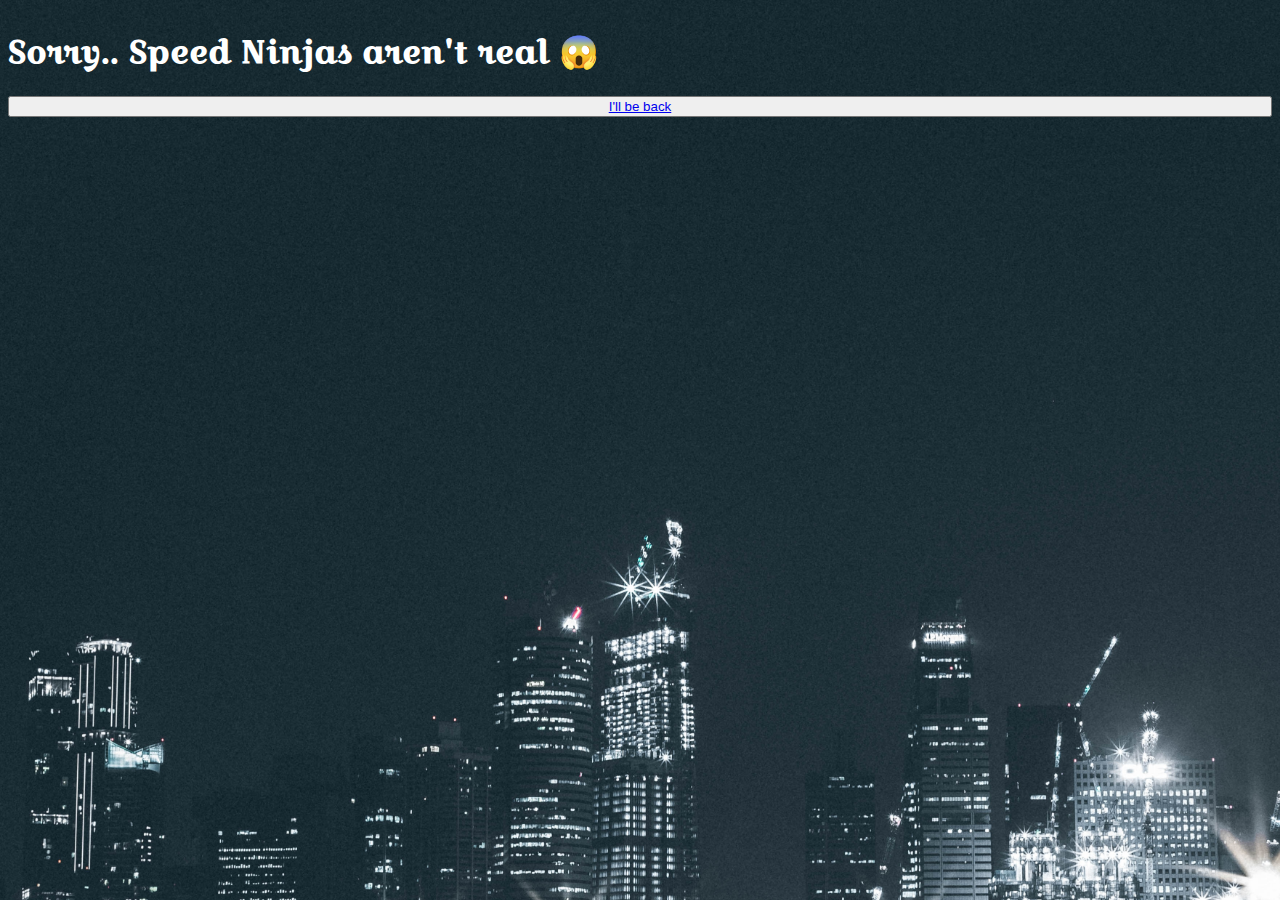
==== backdoor.html @ b51fbfc6 "html css task 1" ====
<!DOCTYPE html>
<html lang="en">
<head>
    <meta charset="UTF-8">
    <meta name="viewport" content="width=device-width, initial-scale=1.0">
    <title>Document</title>
    <link rel="stylesheet" href="styles.css"/>
    <link rel="preconnect" href="https://fonts.googleapis.com">
    <link rel="preconnect" href="https://fonts.gstatic.com" crossorigin>
    <link href="https://fonts.googleapis.com/css2?family=Croissant+One&family=Happy+Monkey&family=Open+Sans:wght@300;800&display=swap" rel="stylesheet">
</head>
<body>
    <h1>Sorry.. Speed Ninjas aren't real 😱</h1>
    <button><a href="index.html">I'll be back</a></button>
</body>
</html>
---- styles.css ----
body {
    color: white;
    background-image: url("img/night.jpg");
    background-size: cover;
    font-family: 'Croissant One', cursive;
    size: 400px;
    display: flex;
    flex-direction: column;
}

.btn-join {
    width: 200px;
    height: 75px;
    font-family: inherit;
    font-size: 25px;
    padding: 10px 20px;
    text-align: center;
    border: outset 5px #dc2f02;
    border-radius: 5%;
    align-self: center;
    margin-top: 150px;
}

h2,h3,h4,p {
    text-shadow: 0 0 5px black;
    width: 50%;
    color: #dc2f02;
}

#hero {

}
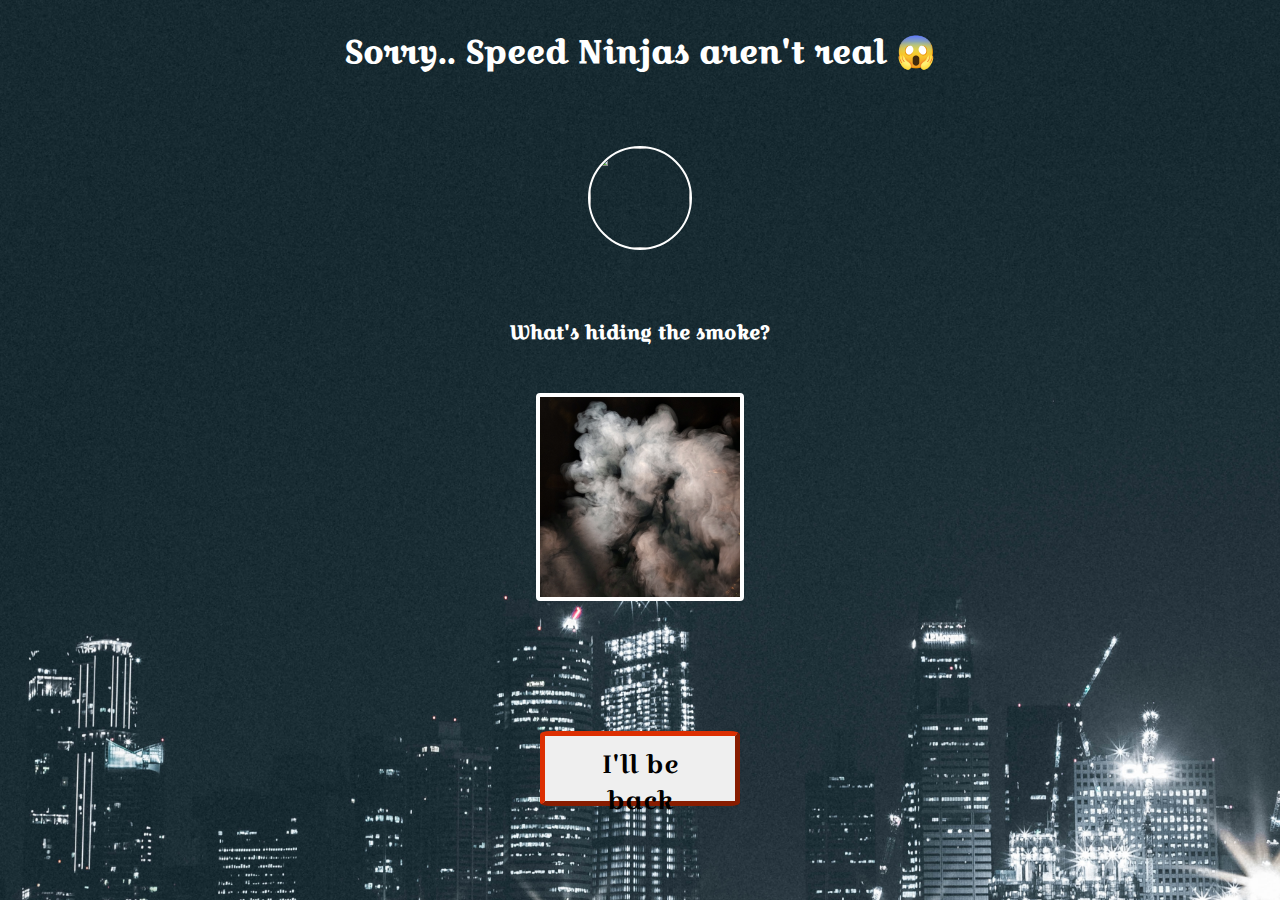
==== commit 5fb6b356: "Done" ====
--- a/backdoor.html
+++ b/backdoor.html
@@ -1,16 +1,24 @@
 <!DOCTYPE html>
 <html lang="en">
-<head>
-    <meta charset="UTF-8">
-    <meta name="viewport" content="width=device-width, initial-scale=1.0">
-    <title>Document</title>
-    <link rel="stylesheet" href="styles.css"/>
-    <link rel="preconnect" href="https://fonts.googleapis.com">
-    <link rel="preconnect" href="https://fonts.gstatic.com" crossorigin>
-    <link href="https://fonts.googleapis.com/css2?family=Croissant+One&family=Happy+Monkey&family=Open+Sans:wght@300;800&display=swap" rel="stylesheet">
-</head>
-<body>
-    <h1>Sorry.. Speed Ninjas aren't real 😱</h1>
-    <button><a href="index.html">I'll be back</a></button>
-</body>
-</html>+  <head>
+    <meta charset="UTF-8" />
+    <meta name="viewport" content="width=device-width, initial-scale=1.0" />
+    <title>Sorry</title>
+    <link rel="stylesheet" href="styles.css" />
+    <link rel="preconnect" href="https://fonts.googleapis.com" />
+    <link rel="preconnect" href="https://fonts.gstatic.com" crossorigin />
+    <link
+      href="https://fonts.googleapis.com/css2?family=Croissant+One&family=Happy+Monkey&family=Open+Sans:wght@300;800&display=swap"
+      rel="stylesheet"
+    />
+  </head>
+  <body>
+    <div class="back-hide">
+      <h1>Sorry.. Speed Ninjas aren't real 😱</h1>
+      <img src="img/arrow.jpg" id="arrow">
+      <h3>What's hiding the smoke?</h3>
+    </div>
+    <div id="smoke"></div>
+    <button class="btn-join"><a href="index.html">I'll be back</a></button>
+  </body>
+</html>
--- a/styles.css
+++ b/styles.css
@@ -1,32 +1,67 @@
 body {
-    color: white;
-    background-image: url("img/night.jpg");
-    background-size: cover;
-    font-family: 'Croissant One', cursive;
-    size: 400px;
-    display: flex;
-    flex-direction: column;
+  color: white;
+  background-image: url("img/night.jpg");
+  background-size: cover;
+  font-family: "Croissant One", cursive;
+  size: 400px;
+  display: flex;
+  flex-direction: column;
 }
 
 .btn-join {
-    width: 200px;
-    height: 75px;
-    font-family: inherit;
-    font-size: 25px;
-    padding: 10px 20px;
-    text-align: center;
-    border: outset 5px #dc2f02;
-    border-radius: 5%;
-    align-self: center;
-    margin-top: 150px;
+  width: 200px;
+  height: 75px;
+  font-family: inherit;
+  font-size: 25px;
+  padding: 10px 20px;
+  text-align: center;
+  border: outset 5px #dc2f02;
+  border-radius: 5%;
+  align-self: center;
+  margin-top: 100px;
 }
 
-h2,h3,h4,p {
-    text-shadow: 0 0 5px black;
-    width: 50%;
-    color: #dc2f02;
+.btn-join:hover {
+  box-shadow: 0 0 20px black;
+  text-shadow: 0 0 5px #dc2f02;
 }
 
 #hero {
+  text-shadow: 0 0 5px black;
+  width: 50%;
+  /* color: #dc2f02; */
+}
 
+a {
+  color: black;
+  font-family: inherit;
+  text-decoration: none;
+}
+
+#smoke {
+  width: 200px;
+  height: 200px;
+  border: solid 4px white;
+  border-radius: 4px;
+  margin: 30px 0;
+  background-image: url(img/smoke.jpg);
+  background-size: cover;
+  align-self: center;
+}
+
+#smoke:hover {
+  background-image: url(https://media.giphy.com/media/14ewmn88ggjTnG/giphy.gif);
+}
+
+#arrow {
+  margin: 50px 0;
+  height: 100px;
+  width: 100px;
+  border: solid 2px white;
+  border-radius: 100%;
+  align-self: center;
+}
+
+.back-hide {
+  text-align: center;
 }